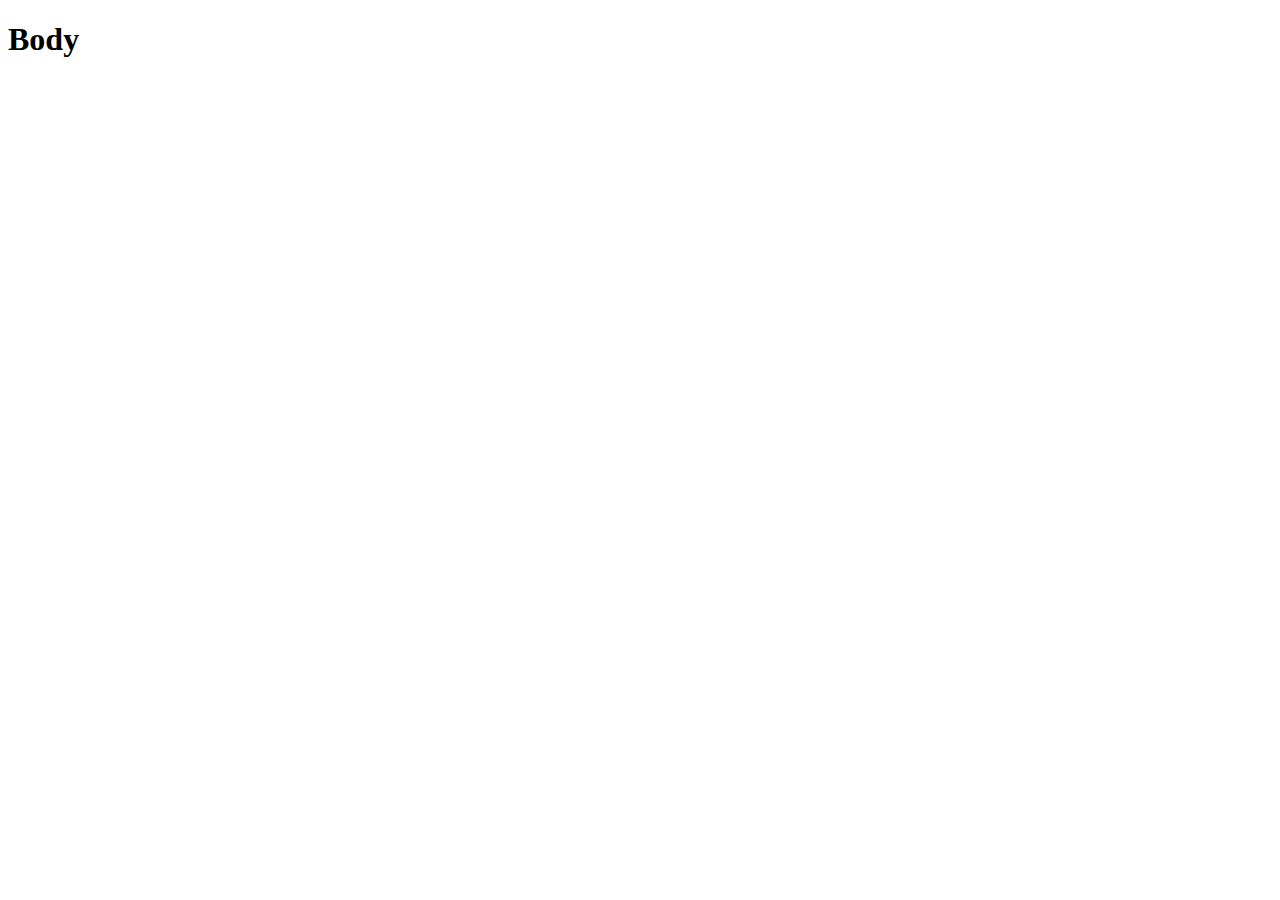
==== index.html @ a55e20b8 "Estructura de Directorios Basica" ====
<!DOCTYPE html>
<html lang="en">
<head>
    <meta charset="UTF-8">
    <meta http-equiv="X-UA-Compatible" content="IE=edge">
    <meta name="viewport" content="width=device-width, initial-scale=1.0">
    <link rel="stylesheet" href="./styles/style.css">
    <title>Cartas</title>
</head>
<body>

    <h1>Body</h1>

    <script src="./src/main.js"></script>
    
</body>
</html>
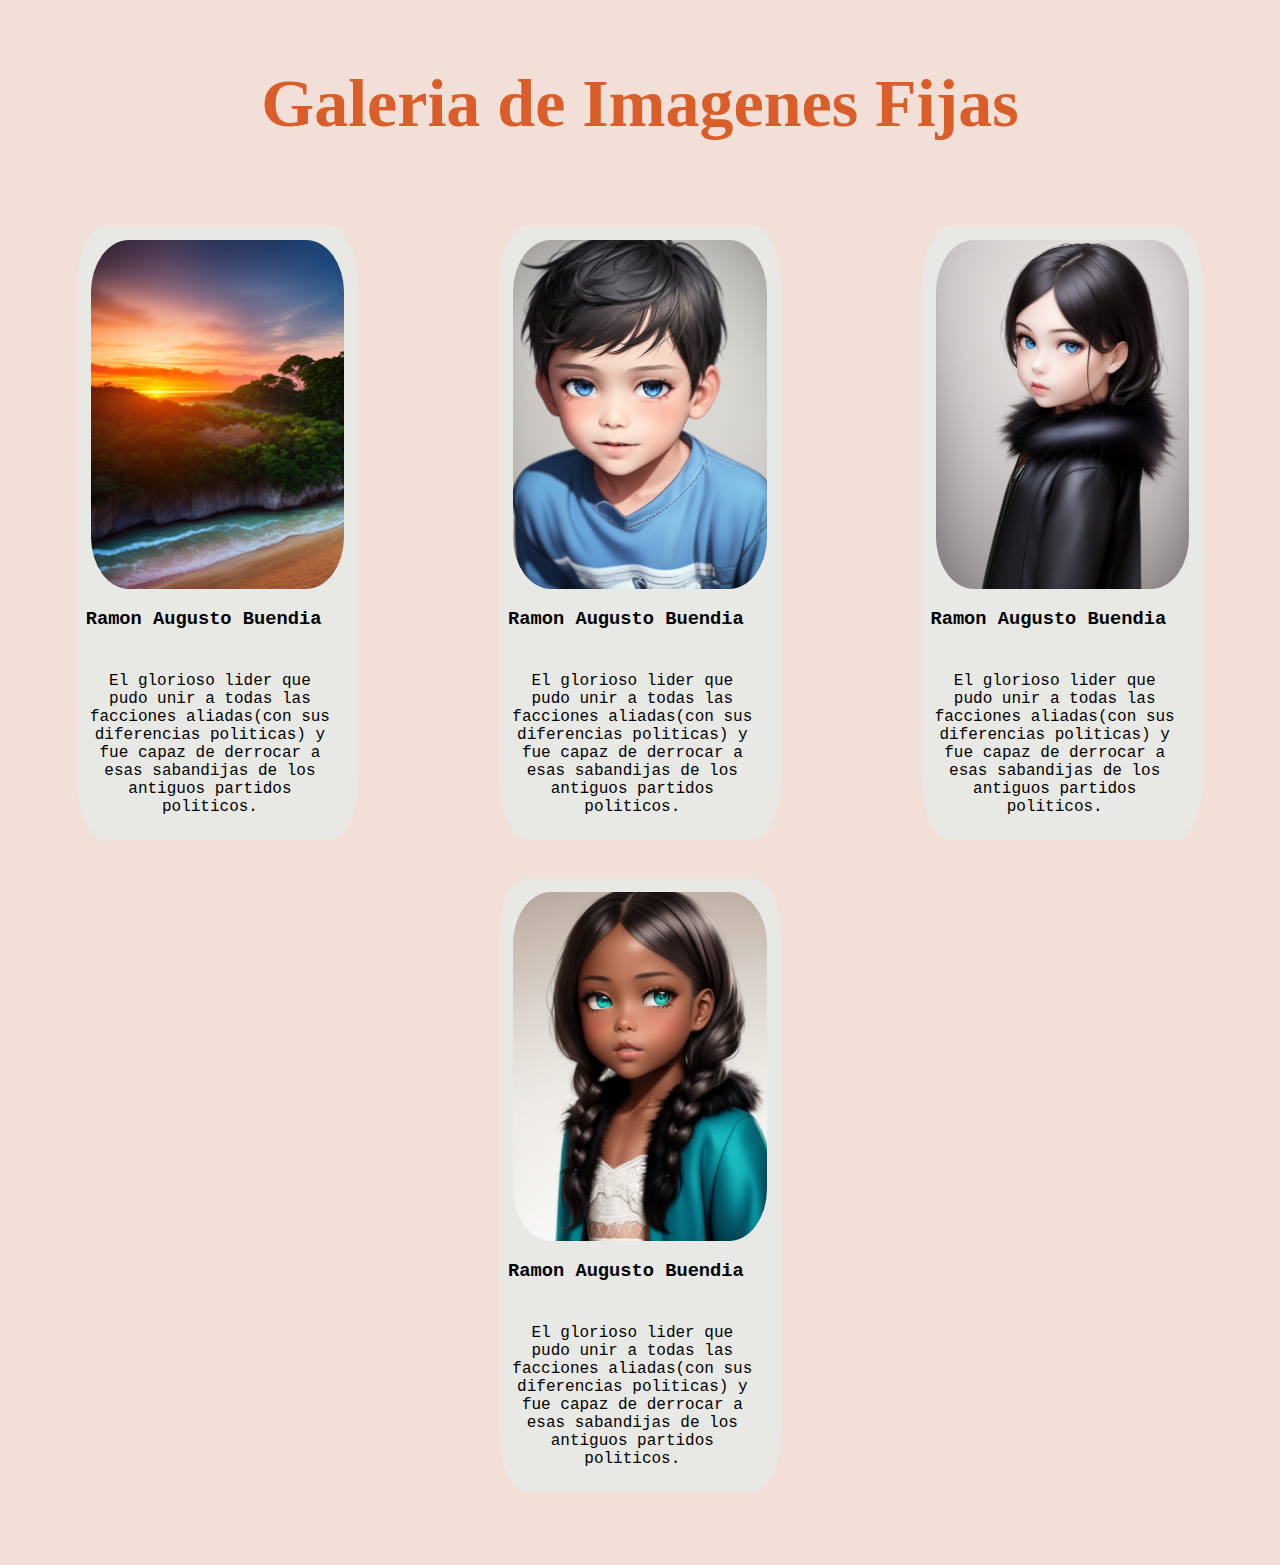
==== commit 972771ca: "Estructura Basica del proyecto, se esperan cambios despues del JS" ====
--- a/index.html
+++ b/index.html
@@ -1,17 +1,81 @@
 <!DOCTYPE html>
 <html lang="en">
-<head>
-    <meta charset="UTF-8">
-    <meta http-equiv="X-UA-Compatible" content="IE=edge">
-    <meta name="viewport" content="width=device-width, initial-scale=1.0">
-    <link rel="stylesheet" href="./styles/style.css">
+  <head>
+    <meta charset="UTF-8" />
+    <meta http-equiv="X-UA-Compatible" content="IE=edge" />
+    <meta name="viewport" content="width=device-width, initial-scale=1.0" />
+    <link rel="stylesheet" href="./styles/style.css" />
     <title>Cartas</title>
-</head>
-<body>
+  </head>
+  <body>
+    <h1>Galeria de Imagenes Fijas</h1>
 
-    <h1>Body</h1>
+    <section class="album">
+      <div class="card">
+        <img
+          src="./assets/img/paisaje1.png"
+          class="cardImg"
+          alt="Foto de Ramon Buendia"
+        />
+        <div class="cardBody">
+          <h3 class="cardTitle">Ramon Augusto Buendia</h3>
+          <p class="cardText">
+            El glorioso lider que pudo unir a todas las facciones aliadas(con
+            sus diferencias politicas) y fue capaz de derrocar a esas sabandijas
+            de los antiguos partidos politicos.
+          </p>
+        </div>
+      </div>
+
+      <div class="card">
+        <img
+          src="./assets/img/chico1.png"
+          class="cardImg"
+          alt="Foto de Ramon Buendia"
+        />
+        <div class="cardBody">
+          <h3 class="cardTitle">Ramon Augusto Buendia</h3>
+          <p class="cardText">
+            El glorioso lider que pudo unir a todas las facciones aliadas(con
+            sus diferencias politicas) y fue capaz de derrocar a esas sabandijas
+            de los antiguos partidos politicos.
+          </p>
+        </div>
+      </div>
+
+      <div class="card">
+        <img
+          src="./assets/img/chicafurcoat1.png"
+          class="cardImg"
+          alt="Foto de Ramon Buendia"
+        />
+        <div class="cardBody">
+          <h3 class="cardTitle">Ramon Augusto Buendia</h3>
+          <p class="cardText">
+            El glorioso lider que pudo unir a todas las facciones aliadas(con
+            sus diferencias politicas) y fue capaz de derrocar a esas sabandijas
+            de los antiguos partidos politicos.
+          </p>
+        </div>
+      </div>
+
+      <div class="card">
+        <img
+          src="./assets/img/chicaafro1.png"
+          class="cardImg"
+          alt="Foto de Ramon Buendia"
+        />
+        <div class="cardBody">
+          <h3 class="cardTitle">Ramon Augusto Buendia</h3>
+          <p class="cardText">
+            El glorioso lider que pudo unir a todas las facciones aliadas(con
+            sus diferencias politicas) y fue capaz de derrocar a esas sabandijas
+            de los antiguos partidos politicos.
+          </p>
+        </div>
+      </div>
+    </section>
 
     <script src="./src/main.js"></script>
-    
-</body>
-</html>+  </body>
+</html>
--- a/styles/style.css
+++ b/styles/style.css
@@ -0,0 +1,60 @@
+* {
+    margin: 0;
+    padding: 0;
+    box-sizing: border-box;
+    font-family: 'PT Mono', monospace;
+}
+
+body {
+    background-color: #F2DFD7;
+}
+
+h1{
+    margin: 5% ;
+    text-align: center;
+    color: #D95E29;
+    font-family: 'Tangerine', cursive;
+    font-size: 68px;
+}
+
+.album {
+    display: flex;
+    justify-content: center;
+    flex-wrap: wrap;
+}
+
+.card {
+    width: 22%;
+    height: auto;
+    background-color: #E8E8E4;
+    margin: 1.5% 5.5%;
+    border-radius: 10%;
+}
+
+.card img {
+    display: block;
+    margin-left: auto;
+    margin-right: auto;
+    margin-top:5% ;
+    width: 90%;
+    border-radius: 15%;
+}
+
+.card h3 {
+    width: 90%;
+    height:2rem;
+    text-align: center;
+    margin-top: 1.2rem;
+    
+}
+
+.card p {
+    margin: 2rem 0 1.5rem 0;
+    padding-left: 0.8rem;
+    text-align: center;
+    width: 90%;
+
+}
+
+
+
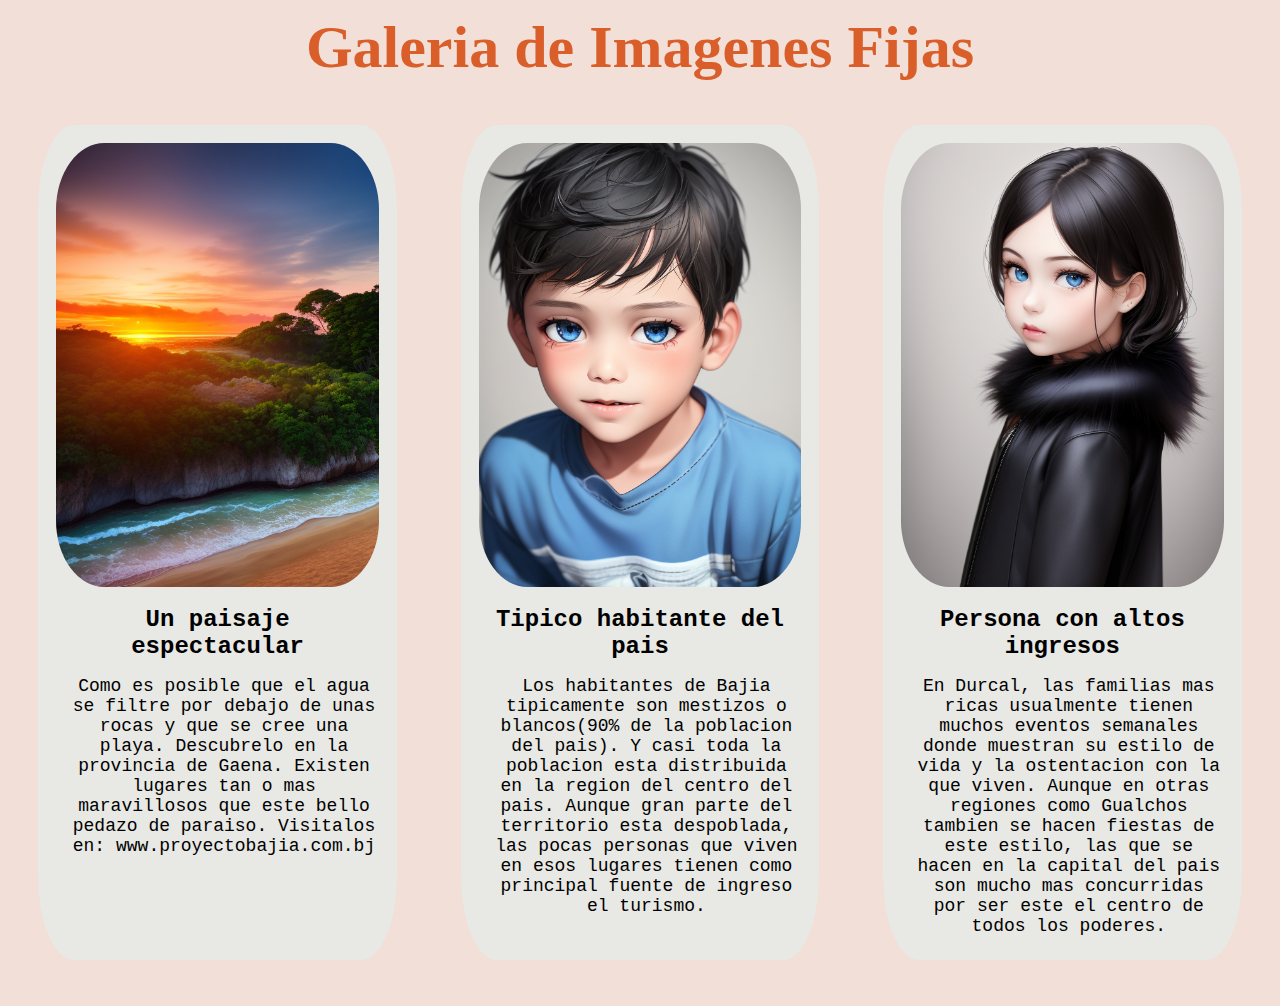
==== commit d20b587c: "Completado el codigo JS y arreglos en el HTML y CSS." ====
--- a/index.html
+++ b/index.html
@@ -11,66 +11,49 @@
     <h1>Galeria de Imagenes Fijas</h1>
 
     <section class="album">
-      <div class="card">
+      <div class="card first">
         <img
           src="./assets/img/paisaje1.png"
           class="cardImg"
-          alt="Foto de Ramon Buendia"
+          alt="Foto de Paisaje"
         />
         <div class="cardBody">
-          <h3 class="cardTitle">Ramon Augusto Buendia</h3>
+          <h3 class="cardTitle">Un paisaje espectacular</h3>
           <p class="cardText">
-            El glorioso lider que pudo unir a todas las facciones aliadas(con
-            sus diferencias politicas) y fue capaz de derrocar a esas sabandijas
-            de los antiguos partidos politicos.
+            Como es posible que el agua se filtre por debajo de unas rocas y que se cree una playa. Descubrelo en la provincia de Gaena.
+            Existen lugares tan o mas maravillosos que este bello pedazo de paraiso. Visitalos en: www.proyectobajia.com.bj
           </p>
         </div>
       </div>
 
-      <div class="card">
+      <div class="card second">
         <img
           src="./assets/img/chico1.png"
           class="cardImg"
-          alt="Foto de Ramon Buendia"
+          alt="Foto de un tipico niño"
         />
         <div class="cardBody">
-          <h3 class="cardTitle">Ramon Augusto Buendia</h3>
+          <h3 class="cardTitle">Tipico habitante del pais </h3>
           <p class="cardText">
-            El glorioso lider que pudo unir a todas las facciones aliadas(con
-            sus diferencias politicas) y fue capaz de derrocar a esas sabandijas
-            de los antiguos partidos politicos.
+            Los habitantes de Bajia tipicamente son mestizos o blancos(90% de la poblacion del pais). Y casi toda la poblacion
+            esta distribuida en la region del centro del pais. Aunque gran parte del territorio esta despoblada, las pocas personas
+            que viven en esos lugares tienen como principal fuente de ingreso el turismo. 
           </p>
         </div>
       </div>
 
-      <div class="card">
+      <div class="card third">
         <img
           src="./assets/img/chicafurcoat1.png"
           class="cardImg"
-          alt="Foto de Ramon Buendia"
+          alt="Foto de una chica cosmopolita"
         />
         <div class="cardBody">
-          <h3 class="cardTitle">Ramon Augusto Buendia</h3>
+          <h3 class="cardTitle">Persona con altos ingresos</h3>
           <p class="cardText">
-            El glorioso lider que pudo unir a todas las facciones aliadas(con
-            sus diferencias politicas) y fue capaz de derrocar a esas sabandijas
-            de los antiguos partidos politicos.
-          </p>
-        </div>
-      </div>
-
-      <div class="card">
-        <img
-          src="./assets/img/chicaafro1.png"
-          class="cardImg"
-          alt="Foto de Ramon Buendia"
-        />
-        <div class="cardBody">
-          <h3 class="cardTitle">Ramon Augusto Buendia</h3>
-          <p class="cardText">
-            El glorioso lider que pudo unir a todas las facciones aliadas(con
-            sus diferencias politicas) y fue capaz de derrocar a esas sabandijas
-            de los antiguos partidos politicos.
+            En Durcal, las familias mas ricas usualmente tienen muchos eventos semanales donde muestran su estilo de vida y la ostentacion
+            con la que viven. Aunque en otras regiones como Gualchos tambien se hacen fiestas de este estilo, las que se hacen en la capital
+            del pais son mucho mas concurridas por ser este el centro de todos los poderes.
           </p>
         </div>
       </div>
--- a/styles/style.css
+++ b/styles/style.css
@@ -9,52 +9,262 @@
     background-color: #F2DFD7;
 }
 
-h1{
-    margin: 5% ;
-    text-align: center;
-    color: #D95E29;
-    font-family: 'Tangerine', cursive;
-    font-size: 68px;
-}
-
-.album {
-    display: flex;
-    justify-content: center;
-    flex-wrap: wrap;
-}
-
-.card {
-    width: 22%;
-    height: auto;
-    background-color: #E8E8E4;
-    margin: 1.5% 5.5%;
-    border-radius: 10%;
-}
-
-.card img {
-    display: block;
-    margin-left: auto;
-    margin-right: auto;
-    margin-top:5% ;
-    width: 90%;
-    border-radius: 15%;
-}
-
-.card h3 {
-    width: 90%;
-    height:2rem;
-    text-align: center;
-    margin-top: 1.2rem;
-    
-}
-
-.card p {
-    margin: 2rem 0 1.5rem 0;
-    padding-left: 0.8rem;
-    text-align: center;
-    width: 90%;
-
-}
-
-
-
+@media screen and (min-width: 375px) {
+    h1{
+        margin: 5% ;
+        text-align: center;
+        color: #D95E29;
+        font-family: 'Tangerine', cursive;
+        font-size: 48px;
+    }
+    
+    .album {
+        display: flex;
+        align-items: center;
+        flex-flow: column wrap;
+    }
+    
+    .card {
+        width: 80%;
+        height: auto;
+        background-color: #E8E8E4;
+        margin: 3% 5.5%;
+        border-radius: 10%;
+    }
+    
+    .card img {
+        display: block;
+        margin-left: auto;
+        margin-right: auto;
+        margin-top:5% ;
+        width: 70%;
+        border-radius: 15%;
+    }
+    
+    .card h3 {
+        width: 90%;
+        height: auto;
+        text-align: center;
+        margin: auto;
+        margin-top: 1.2rem;
+        
+    }
+    
+    .card p {
+        margin: 1rem auto 1.5rem auto;
+        padding-left: 0.8rem;
+        text-align: center;
+        width: 90%;
+    
+    }
+}
+
+@media screen and (min-width: 450px) {
+    h1{
+        margin: 5% ;
+        text-align: center;
+        color: #D95E29;
+        font-family: 'Tangerine', cursive;
+        font-size: 32px;
+    }
+    
+    .album {
+        display: flex;
+        align-items: center;
+        flex-flow: column wrap;
+    }
+    
+    .card {
+        width: 50%;
+        height: auto;
+        background-color: #E8E8E4;
+        margin: 3% 5.5%;
+        border-radius: 10%;
+    }
+    
+    .card img {
+        display: block;
+        margin-left: auto;
+        margin-right: auto;
+        margin-top:5% ;
+        width: 70%;
+        border-radius: 15%;
+    }
+    
+    .card h3 {
+        width: 90%;
+        height: auto;
+        text-align: center;
+        margin: auto;
+        margin-top: 1.2rem;
+        
+    }
+    
+    .card p {
+        margin: 1rem auto 1.5rem auto;
+        padding-left: 0.8rem;
+        text-align: center;
+        width: 90%;
+    
+    }
+}
+
+@media screen and (min-width: 750px) {
+    h1{
+        margin: 5% ;
+        text-align: center;
+        color: #D95E29;
+        font-family: 'Tangerine', cursive;
+        font-size: 54px;
+    }
+    
+    .album {
+        display: flex;
+        flex-flow: row wrap;
+        justify-content: center;
+        align-items: normal;
+    }
+    
+    .card {
+        width: 40%;
+        height: auto;
+        background-color: #E8E8E4;
+        margin: 3% 4.75%;
+        border-radius: 10%;
+    }
+    
+    .card img {
+        display: block;
+        margin-left: auto;
+        margin-right: auto;
+        margin-top:5% ;
+        width: 50%;
+        border-radius: 15%;
+    }
+    
+    .card h3 {
+        width: 90%;
+        height: auto;
+        text-align: center;
+        margin: auto;
+        margin-top: 1.2rem;
+        font-size: 18px;
+        
+    }
+    
+    .card p {
+        margin: 1rem auto 1.5rem auto;
+        padding-left: 0.8rem;
+        text-align: center;
+        width: 90%;
+        font-size: 16px;
+    
+    }
+
+}
+
+@media screen and (min-width: 1024px) {
+    h1{
+        margin: 1% ;
+        text-align: center;
+        color: #D95E29;
+        font-family: 'Tangerine', cursive;
+        font-size: 60px;
+    }
+    
+    .album {
+        display: flex;
+        flex-flow: row wrap;
+        align-items: normal;
+    }
+    
+    .card {
+        width: 28%;
+        height: auto;
+        background-color: #E8E8E4;
+        border-radius: 10%;
+        margin: 30.7188px 2.5% 30.7188px 2.5%;
+    }
+    
+    .card img {
+        display: block;
+        margin-left: auto;
+        margin-right: auto;
+        margin-top:5% ;
+        width: 90%;
+        border-radius: 15%;
+    }
+    
+    .card h3 {
+        width: 90%;
+        height: auto;
+        text-align: center;
+        margin: auto;
+        margin-top: 1.2rem;
+        font-size: 24px;
+        
+    }
+    
+    .card p {
+        margin: 1rem auto 1.5rem auto;
+        padding-left: 0.8rem;
+        text-align: center;
+        width: 90%;
+        font-size: 18px;
+    
+    }
+
+}
+
+@media screen and (min-width: 1300px) {
+    h1{
+        margin: 1% ;
+        text-align: center;
+        color: #D95E29;
+        font-family: 'Tangerine', cursive;
+        font-size: 60px;
+    }
+    
+    .album {
+        display: flex;
+        flex-flow: row wrap;
+        align-items: normal;
+    }
+    
+    .card {
+        width: 28%;
+        height: auto;
+        background-color: #E8E8E4;
+        border-radius: 10%;
+        margin: 30.7188px 2.5% 30.7188px 2.5%;
+    }
+    
+    .card img {
+        display: block;
+        margin-left: auto;
+        margin-right: auto;
+        margin-top:5% ;
+        width: 70%;
+        border-radius: 15%;
+    }
+    
+    .card h3 {
+        width: 90%;
+        height: auto;
+        text-align: center;
+        margin: auto;
+        margin-top: 1.2rem;
+        font-size: 30px;
+        
+    }
+    
+    .card p {
+        margin: 1rem auto 1.5rem auto;
+        padding-left: 0.8rem;
+        text-align: center;
+        width: 90%;
+        font-size: 24px;
+    
+    }
+
+}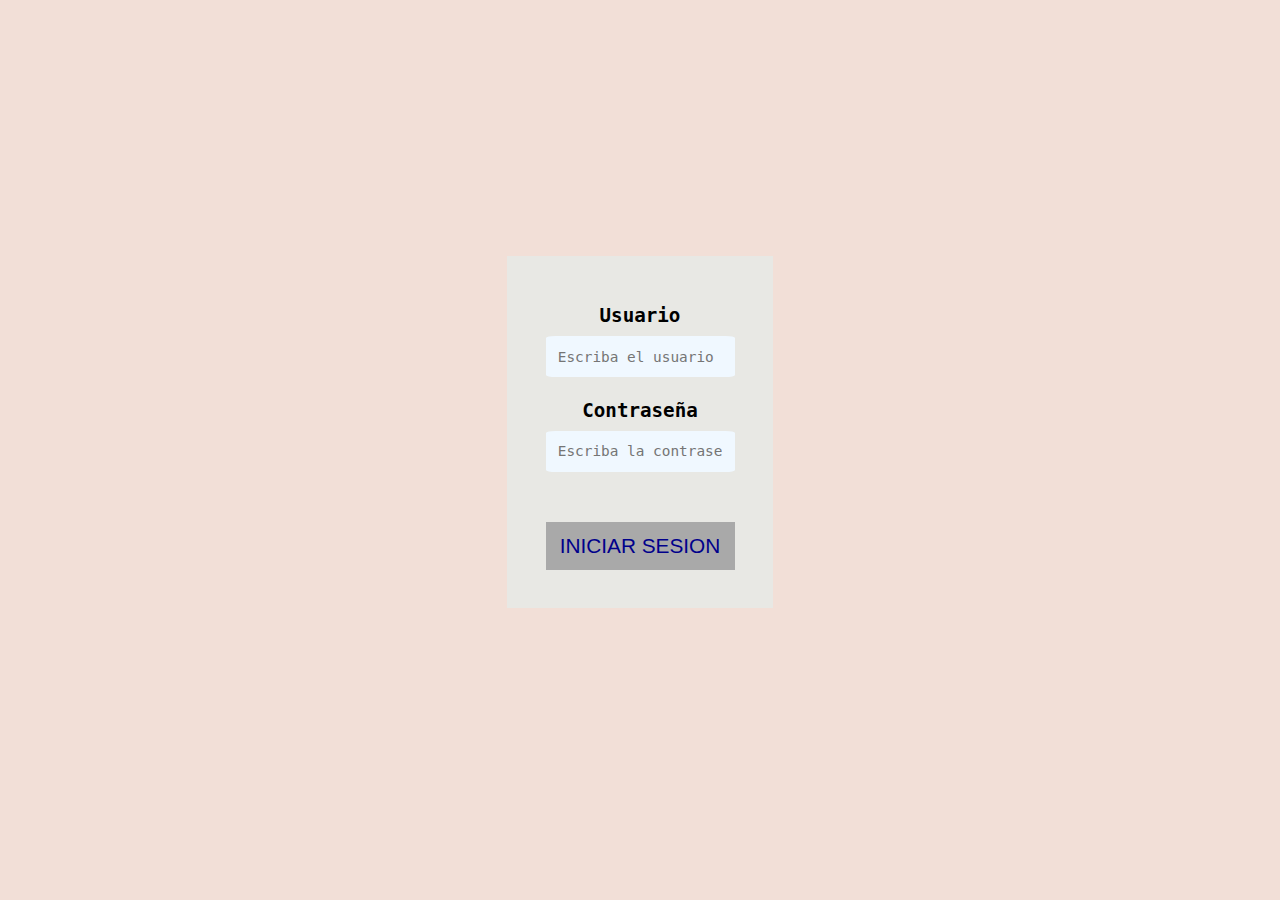
==== commit 9c362c62: "Mejorado el codigo JS. El codigo HTMl esta completado. El codigo CSS va a ser mejorado en un proximo" ====
--- a/index.html
+++ b/index.html
@@ -8,56 +8,15 @@
     <title>Cartas</title>
   </head>
   <body>
-    <h1>Galeria de Imagenes Fijas</h1>
-
-    <section class="album">
-      <div class="card first">
-        <img
-          src="./assets/img/paisaje1.png"
-          class="cardImg"
-          alt="Foto de Paisaje"
-        />
-        <div class="cardBody">
-          <h3 class="cardTitle">Un paisaje espectacular</h3>
-          <p class="cardText">
-            Como es posible que el agua se filtre por debajo de unas rocas y que se cree una playa. Descubrelo en la provincia de Gaena.
-            Existen lugares tan o mas maravillosos que este bello pedazo de paraiso. Visitalos en: www.proyectobajia.com.bj
-          </p>
-        </div>
+    <form class="login">
+      <div class="form_group">
+        <label class="form_label">Usuario</label>
+        <input type="text" class="form-control"  id="usuario" name="username" placeholder="Escriba el usuario">
+        <label class="form_label">Contraseña</label>
+        <input type="password" class="form-control"  id="contraseña" name="password" placeholder="Escriba la contraseña">
+        <button id="boton" type="button" onclick="login()" class="boton">Iniciar Sesion</button>
       </div>
-
-      <div class="card second">
-        <img
-          src="./assets/img/chico1.png"
-          class="cardImg"
-          alt="Foto de un tipico niño"
-        />
-        <div class="cardBody">
-          <h3 class="cardTitle">Tipico habitante del pais </h3>
-          <p class="cardText">
-            Los habitantes de Bajia tipicamente son mestizos o blancos(90% de la poblacion del pais). Y casi toda la poblacion
-            esta distribuida en la region del centro del pais. Aunque gran parte del territorio esta despoblada, las pocas personas
-            que viven en esos lugares tienen como principal fuente de ingreso el turismo. 
-          </p>
-        </div>
-      </div>
-
-      <div class="card third">
-        <img
-          src="./assets/img/chicafurcoat1.png"
-          class="cardImg"
-          alt="Foto de una chica cosmopolita"
-        />
-        <div class="cardBody">
-          <h3 class="cardTitle">Persona con altos ingresos</h3>
-          <p class="cardText">
-            En Durcal, las familias mas ricas usualmente tienen muchos eventos semanales donde muestran su estilo de vida y la ostentacion
-            con la que viven. Aunque en otras regiones como Gualchos tambien se hacen fiestas de este estilo, las que se hacen en la capital
-            del pais son mucho mas concurridas por ser este el centro de todos los poderes.
-          </p>
-        </div>
-      </div>
-    </section>
+    </form>
 
     <script src="./src/main.js"></script>
   </body>
--- a/styles/style.css
+++ b/styles/style.css
@@ -9,6 +9,71 @@
     background-color: #F2DFD7;
 }
 
+/* Pagina Login */
+
+.login {
+    display: flex;
+    flex-direction: column;
+    justify-content: center;
+    align-items: center;
+    width: 100%;
+    margin-top: 20%;
+    gap: 2%;
+}
+
+label{
+    display: block;
+    margin: 5% 0 ;
+    font-size: 1.2rem;
+    font-weight: bold;
+    text-align: center;
+}
+
+input {
+
+    outline: 0 ;
+    background-color:aliceblue;
+    width: 100%;
+    border: 0;
+    margin: 0 0 6.5%;
+    padding: 6.5%;
+    box-sizing: border-box;
+    font-size: 0.9rem;
+    border-radius: 5%;
+}
+
+.boton {
+    font-family: sans-serif;
+    text-transform: uppercase;
+    outline: 0;
+    background-color:darkgray;
+    width: 100%;
+    height: 3rem;
+    border:0;
+    margin: 20% 0 0 0;
+    padding: 6.5;
+    color:darkblue;
+    font-size: 1.3rem;
+    cursor: pointer;
+
+
+}
+
+.form_group {
+    display: flex;
+    flex-direction: column;
+    justify-content: center ;
+    align-items: center;
+    position: relative;
+    z-index: 1;
+    background-color: #E8E8E4 ;
+    max-width: 360px;
+    padding: 3%;
+    text-align: center;
+}
+
+/* Pagina Contenido */
+
 @media screen and (min-width: 375px) {
     h1{
         margin: 5% ;
